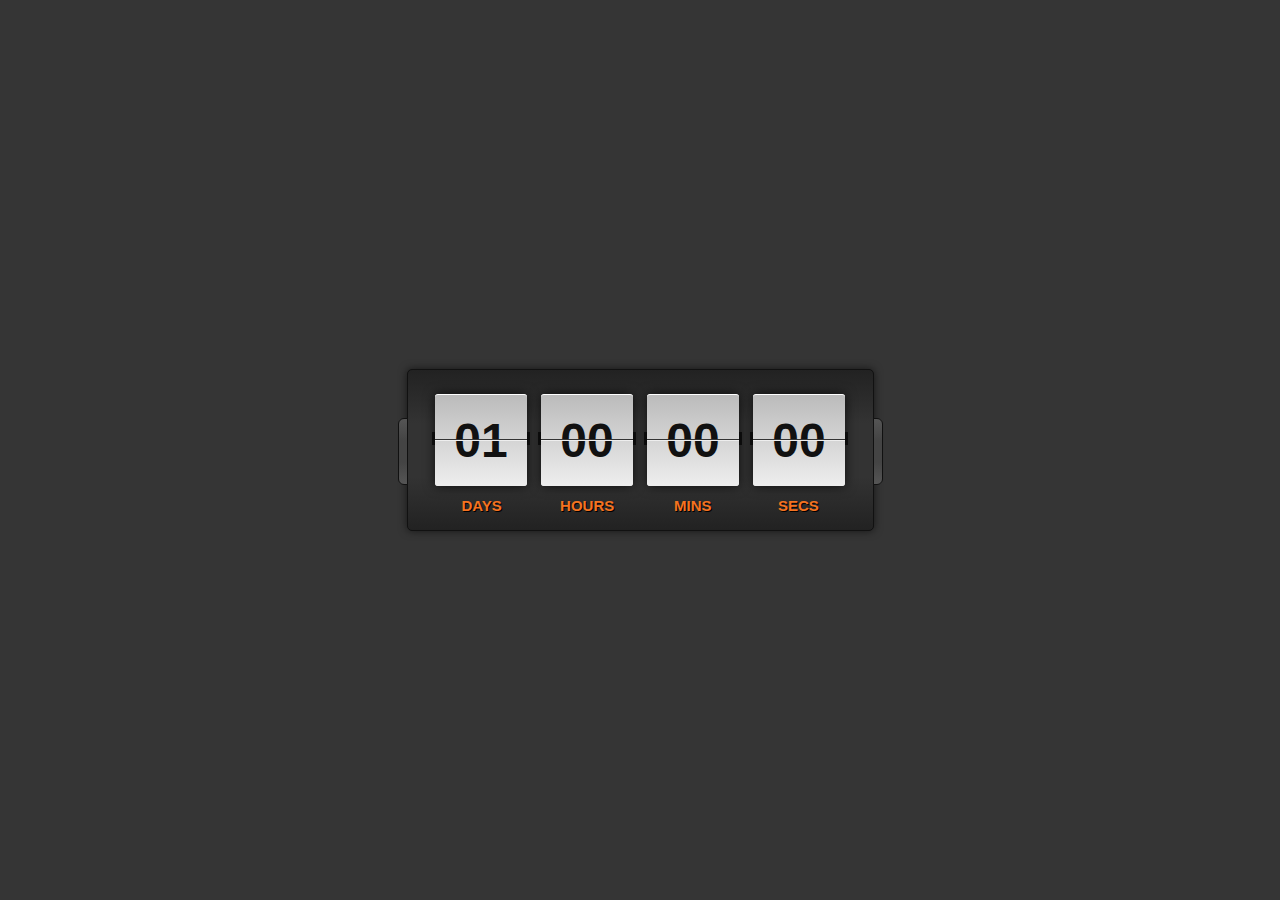
==== index.html @ 84deaba1 "timer added" ====
<!DOCTYPE html>
<html lang="en">

<head>
  <meta charset="UTF-8">
  <title>Countdown Clock</title>
  <link rel="stylesheet" href="./style.css">
</head>

<body>
  <!-- partial:index.partial.html -->
  <div id="countdown">
    <div id='tiles'></div>
    <div class="labels">
      <li>Days</li>
      <li>Hours</li>
      <li>Mins</li>
      <li>Secs</li>
    </div>
  </div>
  <!-- partial -->
  <script src='http://cdnjs.cloudflare.com/ajax/libs/jquery/2.1.3/jquery.min.js'></script>
  <script src="./script.js"></script>

</body>

</html>
---- style.css ----
body{ 
	font: normal 13px/20px Arial, Helvetica, sans-serif; word-wrap:break-word;
	color: #eee;
	background: #353535;
}
#countdown{
	width: 465px;
	height: 112px;
	text-align: center;
	background: #222;
	background-image: -webkit-linear-gradient(top, #222, #333, #333, #222); 
	background-image:    -moz-linear-gradient(top, #222, #333, #333, #222);
	background-image:     -ms-linear-gradient(top, #222, #333, #333, #222);
	background-image:      -o-linear-gradient(top, #222, #333, #333, #222);
	border: 1px solid #111;
	border-radius: 5px;
	box-shadow: 0px 0px 8px rgba(0, 0, 0, 0.6);
	margin: auto;
	padding: 24px 0;
	position: absolute;
  top: 0; bottom: 0; left: 0; right: 0;
}

#countdown:before{
	content:"";
	width: 8px;
	height: 65px;
	background: #444;
	background-image: -webkit-linear-gradient(top, #555, #444, #444, #555); 
	background-image:    -moz-linear-gradient(top, #555, #444, #444, #555);
	background-image:     -ms-linear-gradient(top, #555, #444, #444, #555);
	background-image:      -o-linear-gradient(top, #555, #444, #444, #555);
	border: 1px solid #111;
	border-top-left-radius: 6px;
	border-bottom-left-radius: 6px;
	display: block;
	position: absolute;
	top: 48px; left: -10px;
}

#countdown:after{
	content:"";
	width: 8px;
	height: 65px;
	background: #444;
	background-image: -webkit-linear-gradient(top, #555, #444, #444, #555); 
	background-image:    -moz-linear-gradient(top, #555, #444, #444, #555);
	background-image:     -ms-linear-gradient(top, #555, #444, #444, #555);
	background-image:      -o-linear-gradient(top, #555, #444, #444, #555);
	border: 1px solid #111;
	border-top-right-radius: 6px;
	border-bottom-right-radius: 6px;
	display: block;
	position: absolute;
	top: 48px; right: -10px;
}

#countdown #tiles{
	position: relative;
	z-index: 1;
}

#countdown #tiles > span{
	width: 92px;
	max-width: 92px;
	font: bold 48px 'Droid Sans', Arial, sans-serif;
	text-align: center;
	color: #111;
	background-color: #ddd;
	background-image: -webkit-linear-gradient(top, #bbb, #eee); 
	background-image:    -moz-linear-gradient(top, #bbb, #eee);
	background-image:     -ms-linear-gradient(top, #bbb, #eee);
	background-image:      -o-linear-gradient(top, #bbb, #eee);
	border-top: 1px solid #fff;
	border-radius: 3px;
	box-shadow: 0px 0px 12px rgba(0, 0, 0, 0.7);
	margin: 0 7px;
	padding: 18px 0;
	display: inline-block;
	position: relative;
}

#countdown #tiles > span:before{
	content:"";
	width: 100%;
	height: 13px;
	background: #111;
	display: block;
	padding: 0 3px;
	position: absolute;
	top: 41%; left: -3px;
	z-index: -1;
}

#countdown #tiles > span:after{
	content:"";
	width: 100%;
	height: 1px;
	background: #eee;
	border-top: 1px solid #333;
	display: block;
	position: absolute;
	top: 48%; left: 0;
}

#countdown .labels{
	width: 100%;
	height: 25px;
	text-align: center;
	position: absolute;
	bottom: 8px;
}

#countdown .labels li{
	width: 102px;
	font: bold 15px 'Droid Sans', Arial, sans-serif;
	color: #f47321;
	text-shadow: 1px 1px 0px #000;
	text-align: center;
	text-transform: uppercase;
	display: inline-block;
}
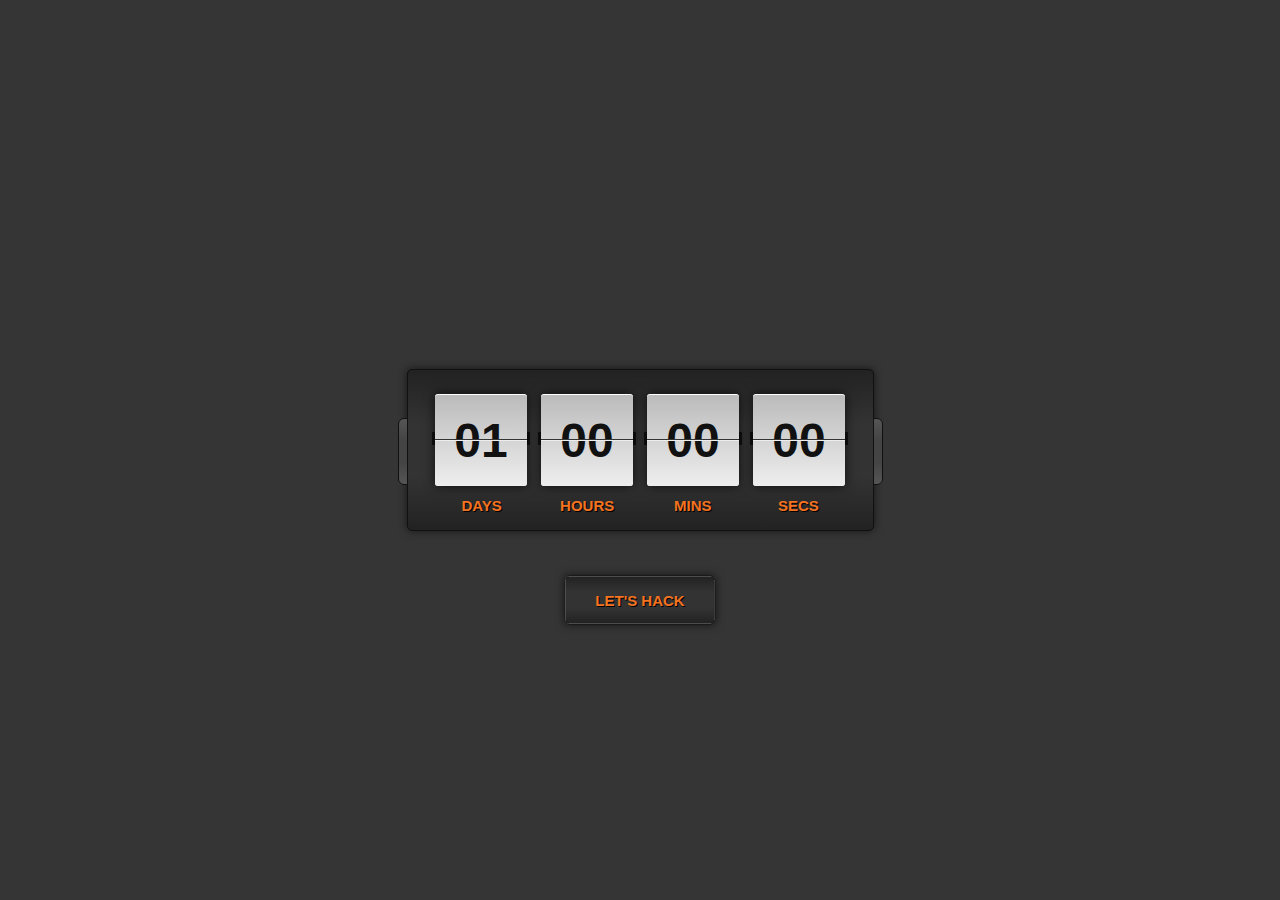
==== commit 4662d115: "timer | 2" ====
--- a/index.html
+++ b/index.html
@@ -18,6 +18,7 @@
       <li>Secs</li>
     </div>
   </div>
+  <button onclick="alert('Test')" id="startButton">Let's Hack</button>
   <!-- partial -->
   <script src='http://cdnjs.cloudflare.com/ajax/libs/jquery/2.1.3/jquery.min.js'></script>
   <script src="./script.js"></script>
--- a/style.css
+++ b/style.css
@@ -119,4 +119,37 @@
 	text-align: center;
 	text-transform: uppercase;
 	display: inline-block;
+}
+
+#startButton {
+	/* position */
+	margin: 0;
+	position: absolute;
+	top: 50%;
+	left: 50%;
+	-ms-transform: translate(-50%, -50%);
+	transform: translate(-50%, -50%);
+	/* the design */
+	background-image: -webkit-linear-gradient(top, #222, #333, #333, #222); 
+	background-image:    -moz-linear-gradient(top, #222, #333, #333, #222);
+	background-image:     -ms-linear-gradient(top, #222, #333, #333, #222);
+	background-image:      -o-linear-gradient(top, #222, #333, #333, #222);
+	color: white;
+	border-radius: 5px;
+	border: 1px solid #111;
+	padding: 15px 30px;
+	font: bold 15px 'Droid Sans', Arial, sans-serif;
+	color: #f47321;
+	text-shadow: 1px 1px 0px #000;
+	text-align: center;
+	text-transform: uppercase;
+	box-shadow: 0px 0px 8px rgba(0, 0, 0, 0.6);
+	/* the position which might be customized */
+	margin-top: 150px; /* change this | incase something happens */
+}
+
+#startButton:hover,
+#startButton:focus,
+#startButton:active {
+	cursor: pointer;
 }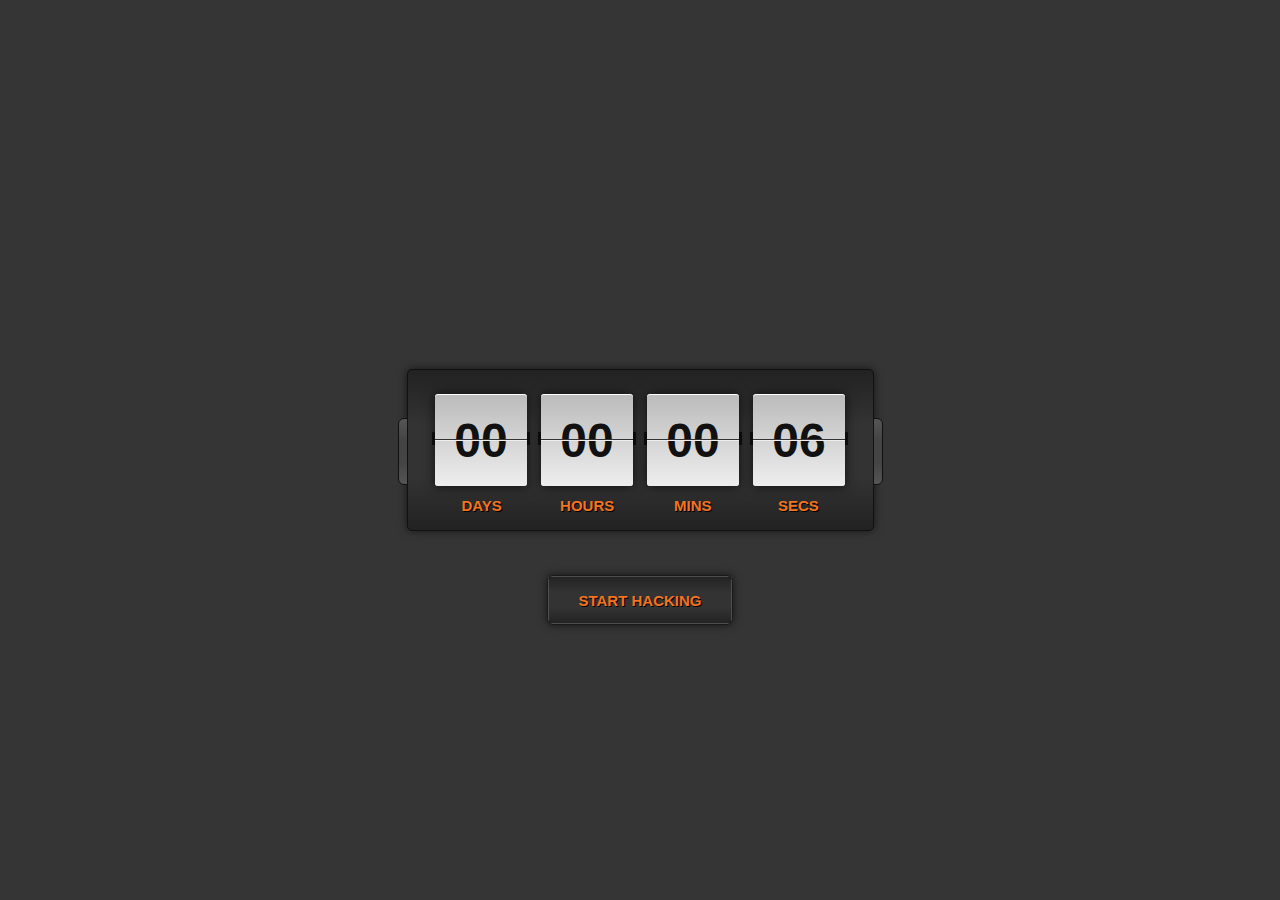
==== commit f36b827d: "bug found" ====
--- a/index.html
+++ b/index.html
@@ -18,7 +18,8 @@
       <li>Secs</li>
     </div>
   </div>
-  <button onclick="alert('Test')" id="startButton">Let's Hack</button>
+  <h1 id="stopHacking">Stop Hacking</h1>
+  <button onclick="onStartButtonClick()" id="startButton">Start Hacking</button>
   <!-- partial -->
   <script src='http://cdnjs.cloudflare.com/ajax/libs/jquery/2.1.3/jquery.min.js'></script>
   <script src="./script.js"></script>
--- a/style.css
+++ b/style.css
@@ -152,4 +152,22 @@
 #startButton:focus,
 #startButton:active {
 	cursor: pointer;
+}
+
+#stopHacking {
+	font: bold 60px 'Droid Sans', Arial, sans-serif;
+	color: #f47321;
+	text-shadow: 1px 1px 0px #000;
+	text-align: center;
+	text-transform: uppercase;
+	/* position */
+	margin: 0;
+	position: absolute;
+	top: 50%;
+	left: 50%;
+	-ms-transform: translate(-50%, -50%);
+	transform: translate(-50%, -50%);
+
+	/* marjor style */
+	display: none;
 }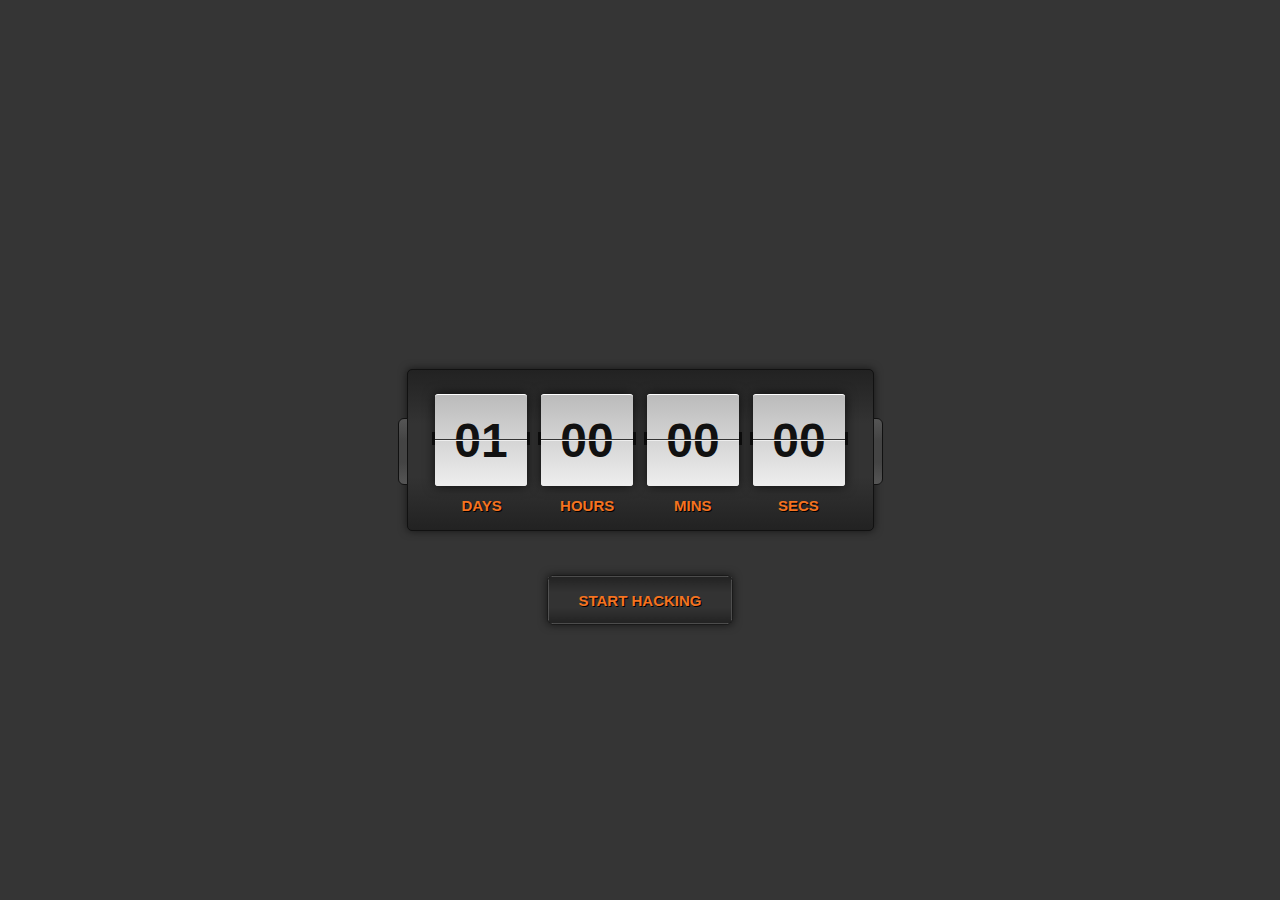
==== commit 04f86060: "done" ====
--- a/index.html
+++ b/index.html
@@ -3,7 +3,7 @@
 
 <head>
   <meta charset="UTF-8">
-  <title>Countdown Clock</title>
+  <title>Hitsathon v3.0 Countdown Clock</title>
   <link rel="stylesheet" href="./style.css">
 </head>
 
